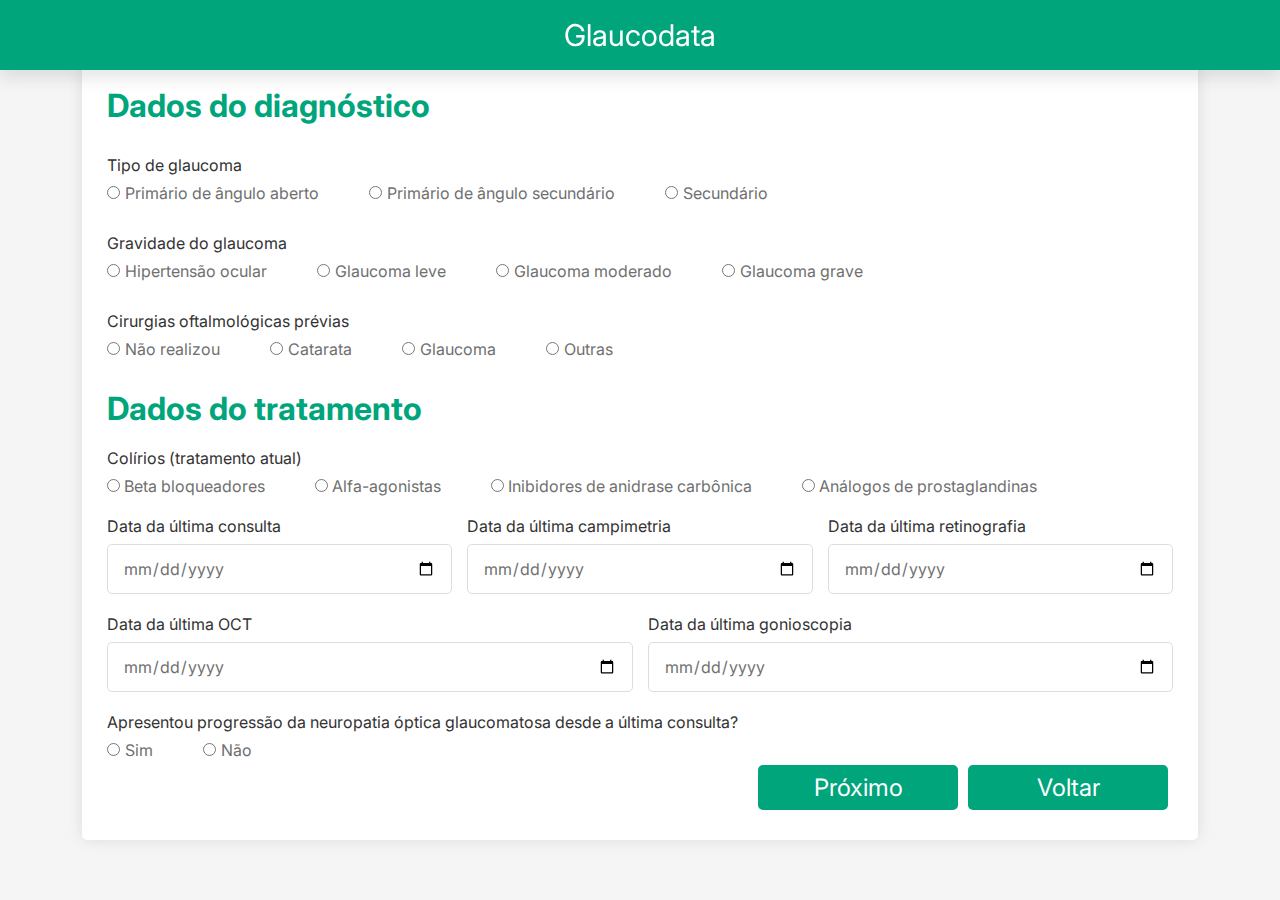
==== second.html @ f83c8387 "Add files via upload" ====
<!DOCTYPE html>
<html lang="pt-br">
<head>
    <meta charset="UTF-8">
    <meta http-equiv="X-UA-Compatible" content="IE=edge">
    <meta name="viewport" content="width=device-width, initial-scale=1.0">
    <title>Glaucodata</title>
    <link rel="stylesheet" href="style.css">
</head>
<body>
    <header>
        <nav>
            <div class="navbar">
                <div class="logo"><a href="#">Glaucodata</a></div>
            </div>
        </nav>
    </header>

    <section class="container">
        <h1>Dados do diagnóstico</h1>

        <form action="#" class="form">
            <div class="glaucoma-box">
                <h3>Tipo de glaucoma</h3>
                <div class="option">
                  <div class="glaucoma">
                    <input type="radio" id="primaryopen" name="type"/>
                    <label for="primaryopen">Primário de ângulo aberto</label>
                  </div>
                  <div class="glaucoma">
                    <input type="radio" id="primaryclosed" name="type"/>
                    <label for="primaryclosed">Primário de ângulo secundário</label>
                  </div>
                  <div class="glaucoma">
                    <input type="radio" id="secundary" name="type"/>
                    <label for="check-other">Secundário</label>
                  </div>
                </div>
            </div>
            
            <div class="glaucoma-box">
                <h3>Gravidade do glaucoma</h3>
                <div class="option">
                  <div class="glaucoma">
                    <input type="radio" id="hypertension" name="stage"/>
                    <label for="hypertension">Hipertensão ocular</label>
                  </div>
                  <div class="glaucoma">
                    <input type="radio" id="early" name="stage"/>
                    <label for="primaryclosed">Glaucoma leve</label>
                  </div>
                  <div class="glaucoma">
                    <input type="radio" id="moderate" name="stage"/>
                    <label for="check-other">Glaucoma moderado</label>
                  </div>
                  <div class="glaucoma">
                    <input type="radio" id="severe" name="stage"/>
                    <label for="check-other">Glaucoma grave</label>
                  </div>
                </div>
            </div>

            <div class="glaucoma-box">
                <h3>Cirurgias oftalmológicas prévias</h3>
                <div class="option">
                  <div class="glaucoma">
                    <input type="radio" id="none" name="surgery"/>
                    <label for="none">Não realizou</label>
                  </div>
                  <div class="glaucoma">
                    <input type="radio" id="cataract" name="surgery"/>
                    <label for="cataract">Catarata</label>
                  </div>
                  <div class="glaucoma">
                    <input type="radio" id="glaucoma" name="surgery"/>
                    <label for="glaucoma">Glaucoma</label>
                  </div>
                  <div class="glaucoma">
                    <input type="radio" id="other" name="surgery"/>
                    <label for="other">Outras</label>
                  </div>
                </div>
            </div>
  

        <h1>Dados do tratamento</h1>

            <div class="eyedrop-box">
                <h3>Colírios (tratamento atual)</h3>
                <div class="option">
                  <div class="eyedrop">
                    <input type="radio" id="beta" name="eyedrop"/>
                    <label for="beta">Beta bloqueadores</label>
                  </div>
                  <div class="eyedrop">
                    <input type="radio" id="alpha" name="eyedrop"/>
                    <label for="alpha">Alfa-agonistas</label>
                  </div>
                  <div class="eyedrop">
                    <input type="radio" id="inhibitors" name="eyedrop"/>
                    <label for="inhibitors">Inibidores de anidrase carbônica</label>
                  </div>
                  <div class="eyedrop">
                    <input type="radio" id="analog" name="eyedrop"/>
                    <label for="analog">Análogos de prostaglandinas</label>
                  </div>
            </div>

            <div class="column">
                <div class="input-box">
                    <label>Data da última consulta</label>
                    <input type="date">
                </div>

                <div class="input-box">
                    <label>Data da última campimetria</label>
                    <input type="date">
                </div>

                <div class="input-box">
                    <label>Data da última retinografia</label>
                    <input type="date">
                </div>      
            </div>

            <div class="column">
                <div class="input-box">
                    <label>Data da última OCT</label>
                    <input type="date">
                </div>

                <div class="input-box">
                    <label>Data da última gonioscopia</label>
                    <input type="date">
                </div>  
            </div>

            <div class="progression-box">
              <h3>Apresentou progressão da neuropatia óptica glaucomatosa desde a última consulta?</h3>
              <div class="option">
                <div class="progression">
                  <input type="radio" id="yes" name="eyedrop"/>
                  <label for="beta">Sim</label>
                </div>
                <div class="progression">
                  <input type="radio" id="No" name="eyedrop"/>
                  <label for="alpha">Não</label>
                </div>
           </div>

            <button id="back">Voltar</button>
            <button>Próximo</button>
        </form>
    </section>  
</body>
</html>
---- style.css ----
@import url('https://fonts.googleapis.com/css2?family=Inter:wght@100;200;300;400;500;600&display=swap');

* {
    margin: 0;
    padding: 0;
    box-sizing: border-box;
    font-family: 'Inter', sans-serif;
}

body {
    min-height: 100vh;
    display: flex;
    align-items: center;
    justify-content: center;
    padding: 20px;
    background: #f5f5f5; 
}

header{
    position: fixed;
    top: 0; left:0;
    width: 100%;
    height: 70px;
    background: #00A57C;
    box-shadow: 0 .5rem 1rem rgba(0,0,0,.1);
    padding: 2rem 9%;
    display: flex;
    justify-content: center;
    align-items: center;
    
}

header .navbar a{
    font-size: 30px;
    color: #fff;
    text-decoration: none;
}

.container {
    margin-top: 30px auto;
    width: 90%;
    background: #fff;
    padding: 25px;
    border-radius: 5px;
    box-shadow: 0 0 15px rgba(0,0,0,0.1);
}

.container h1 {
    color: #00A57C;
    font-weight: 700;
    text-align: left;
}

.container .form {
    margin-top: 30px;
}

.form .input-box {
    width: 100%;
    margin-top: 20px;
}

.input-box label {
    color: #333
}

.form .input-box input {
    height: 50px;
    width: 100%;
    outline: none;
    font-size: 1rem;
    color: #707070;
    margin-top: 8px;
    border: 1px solid #ddd;
    border-radius: 5px;
    padding: 0 15px;
}

.form .column {
    display: flex;
    column-gap: 15px;
}

.form :where(.glaucoma-box, .eyedrop-box, .progression-box) {
    margin-bottom: 30px;
    margin-top: 20px
}

:where(.glaucoma-box h3, .eyedrop-box h3, .progression-box h3) {
    color: #333;
    font-size: 1rem;
    font-weight: 400;
    margin-bottom: 8px;
}

.form :where(.option, .glaucoma, .progression) {
    display: flex;
    align-items: center;
    column-gap: 50px;
    flex-wrap: wrap;
}

.form :where(.glaucoma, .eyedrop, .progression) {
    column-gap: 5px;
}

.form :where(.glaucoma input, .glaucoma label, .eyedrop input, .eyedrop label, .progression input, .progression label) {
    cursor: pointer;
}
 
:where(.glaucoma, .eyedrop, .progression) label {
    color: #707070;
}

.form button {
    align-items: center;
    height: 45px;
    width: 200px;
    float: right;
    color: #fff;
    font-size: 1.5rem;
    font-weight: 400;
    margin-top: 30px;
    margin: 5px;
    border: none;
    cursor: pointer;
    border-radius: 5px;
    background: #00A57C;
  }


@media screen and (max-width: 900px){
    .form .column {
        flex-wrap: wrap;
    }    
    .form :where(.option, .glaucoma, .eyedrop, .progression) {
        row-gap: 15px;
      }
    
      .form button {
        margin-top: 15px;
        width: 100%
      }
}
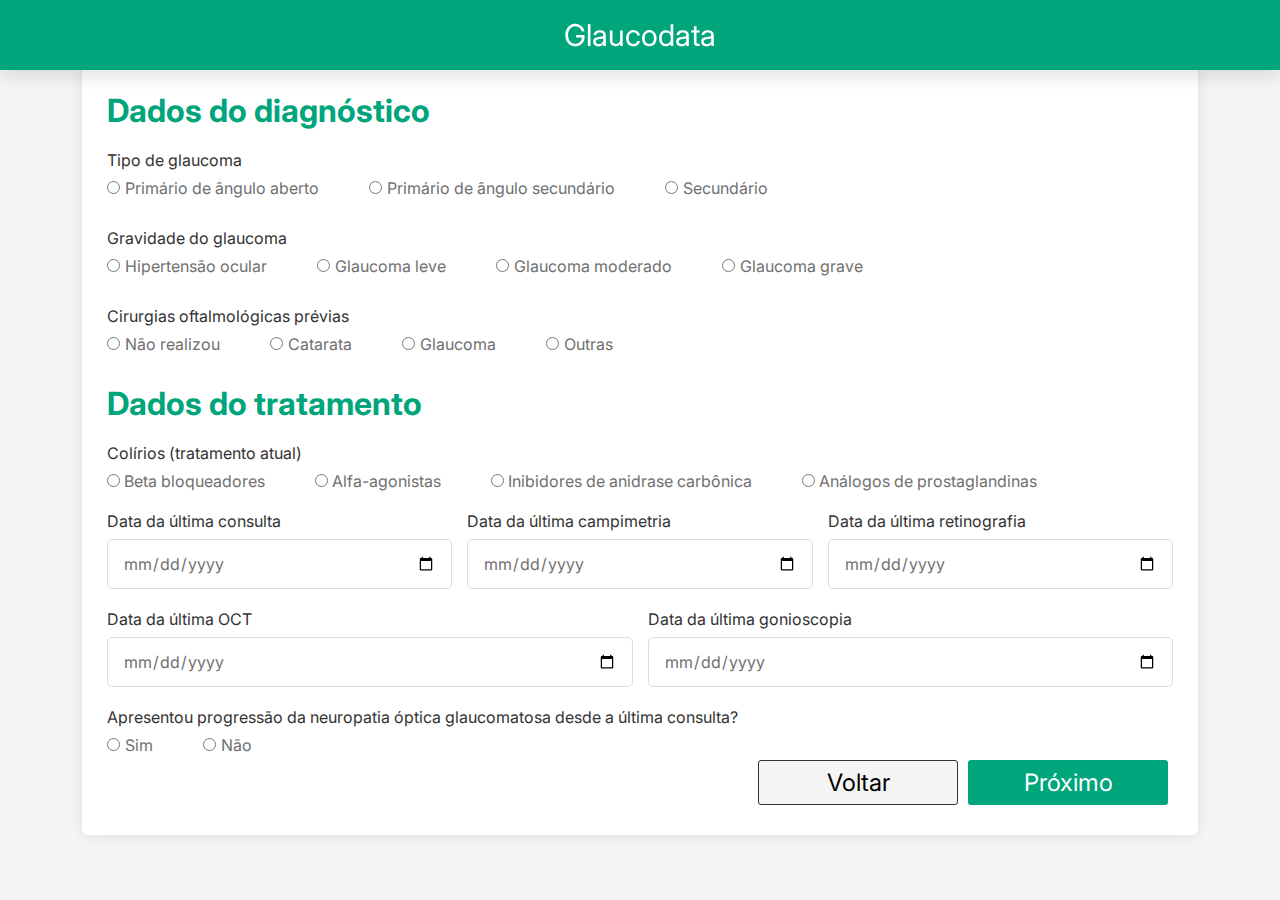
==== commit 1d2a3240: "Add files via upload" ====
--- a/second.html
+++ b/second.html
@@ -148,8 +148,8 @@
                 </div>
            </div>
 
+            <button id="next">Próximo</button>
             <button id="back">Voltar</button>
-            <button>Próximo</button>
         </form>
     </section>  
 </body>
--- a/style.css
+++ b/style.css
@@ -27,7 +27,6 @@
     display: flex;
     justify-content: center;
     align-items: center;
-    
 }
 
 header .navbar a{
@@ -52,7 +51,7 @@
 }
 
 .container .form {
-    margin-top: 30px;
+    margin-top: 20px;
 }
 
 .form .input-box {
@@ -117,22 +116,32 @@
     height: 45px;
     width: 200px;
     float: right;
-    color: #fff;
     font-size: 1.5rem;
     font-weight: 400;
     margin-top: 30px;
     margin: 5px;
+    cursor: pointer;
+    border-radius: 3px;
+  }
+
+.form #next {
+    background: #00A57C;
+    color: #fff;
     border: none;
-    cursor: pointer;
-    border-radius: 5px;
-    background: #00A57C;
-  }
+}
+
+.form #back {
+    background: #f5f5f5;
+    border: 1px solid #333;
+}
 
 
 @media screen and (max-width: 900px){
+
     .form .column {
         flex-wrap: wrap;
     }    
+
     .form :where(.option, .glaucoma, .eyedrop, .progression) {
         row-gap: 15px;
       }
